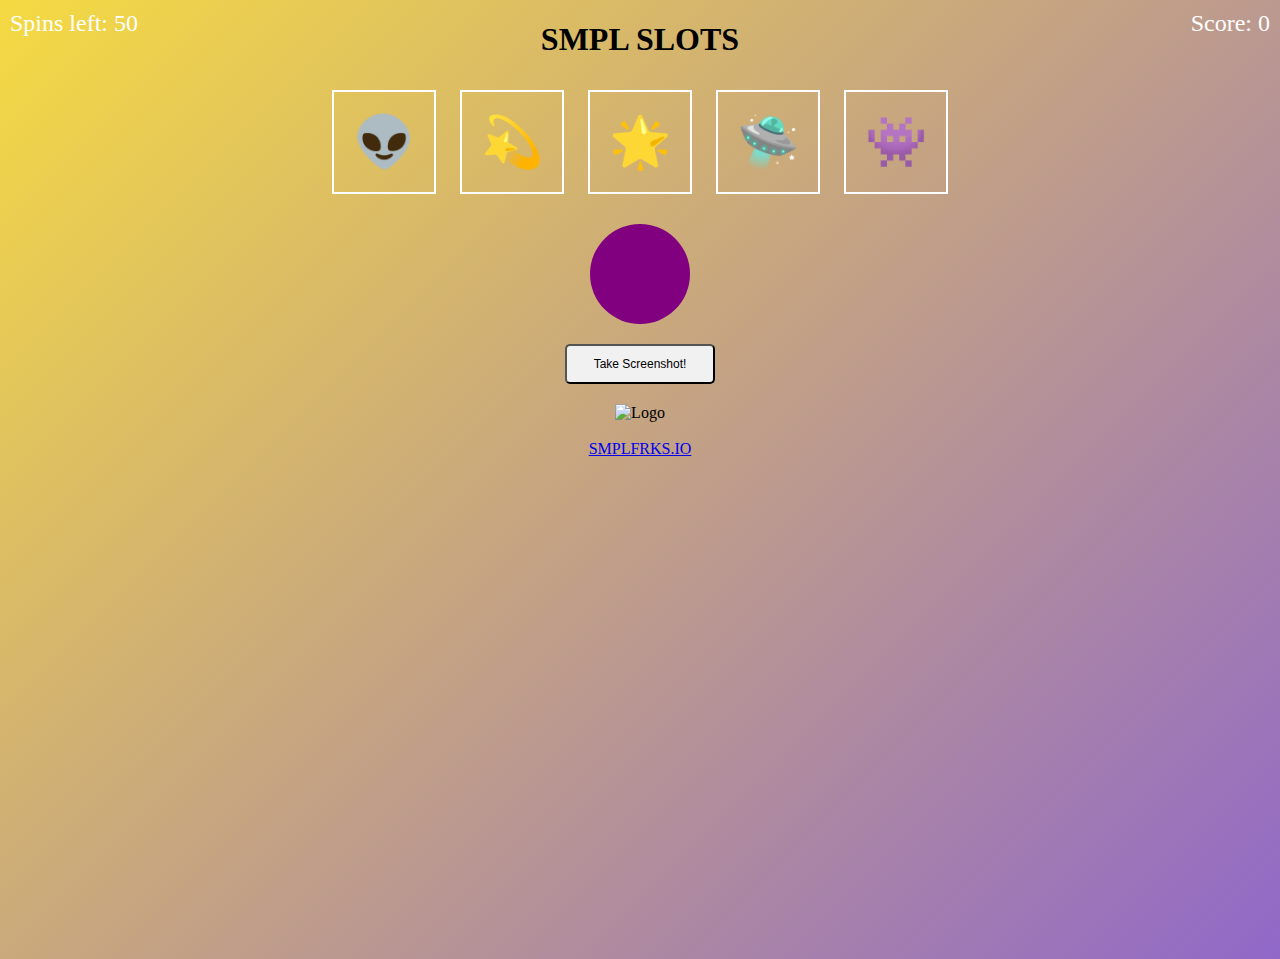
==== Index.html @ 3b2e76a9 "Add files via upload" ====
<!DOCTYPE html>
<html>
<head>
    <title>SMPL SLOTS</title>
    <style>
        body {
  background: linear-gradient(-45deg, #66eac9, #3ef1f4, #6f42f5, #f5da42);
  background-size: 400% 400%;
  animation: gradient 5s ease infinite;
  text-align: center;
  height: 100vh;
  padding-bottom: 30px
}

@keyframes gradient {
  0% {
    background-position: 0% 50%;
  }
  50% {
    background-position: 100% 50%;
  }
  100% {
    background-position: 0% 50%;
  }
}


@keyframes color-change {
  0% {
    background-color: ##66eac9;
  }
  25% {
    background-color: #3ef1f4;
  }
  40% {
    background-color: #9370DB;
  }
  60% {
    background-color: #FFA500;
  }
  80% {
    background-color: #7FFFD4;
  }
  100% {
    background-color: #00FFFF;
  }

}
input[type="file"] {
  display: none;
}
        .emoji-box {
            display: inline-flex;
            justify-content: center;
            align-items: center;
            width: 100px;
            height: 100px;
            font-size: 50px;
            border: 2px solid white;
            margin: 10px;
            animation: spin 2s linear infinite;
        }
        @keyframes spin {
            0% { transform: rotate(0deg); }
            100% { transform: rotate(360deg); }
        }
        .spin-button {
            display: block;
            justify-content: center;
            text-align: bottom;
            text-align: bottom;
            justify-content: middle
            align-items: middle;
            margin: 20px auto;
            width: 100px;
            height: 100px;
            font-size: 24px;
            background-color: #800080;
            border-radius: 50%;
            cursor: pointer;
        }
        .score {
            position: absolute;
            top: 10px;
            right: 10px;
            font-size: 24px;
            color: white;
        }
        .spin-ticker {
            position: absolute;
            top: 10px;
            left: 10px;
            font-size: 24px;
            color: white;
        }
        .screenshot-button {
            display: block;
            justify-content: center;
            align-items: center;
            margin: 20px auto;
            width: 150px;
            height: 40px;
            font-size: 12px;
            background-color: #f1f1f1;
            border-radius: 5px;
            cursor: pointer;
        }
    </style>

    <style>
    .logo-container {
      display: flex;
      justify-content: center;
    }
    
    .logo-container img {
      max-width: 100%;
    }
  </style>
</head>
<body>
  
        
  </div>
</body>
</html>

    <style>
        /* CSS styles... */
    </style>
    <script>
        function updateDateTime() {
            var date = new Date();
            var options = { weekday: 'long', year: 'numeric', month: 'long', day: 'numeric', hour: '2-digit', minute: '2-digit', second: '2-digit' };
            var formattedDate = date.toLocaleDateString('en-US', options);
            document.getElementById('date-time').textContent = formattedDate;
        }
        setInterval(updateDateTime, 1000); // Update every second
    </script>
</head>


<body>
    <!-- Rest of your HTML content... -->
    <div id="date-time" style="position: center; top: 10px; left: 10px; font-size: 16px; color: white;"></div>
    <script>
        // Rest of your JavaScript code...
    </script>
    <script src="https://html2canvas.hertzen.com/dist/html2canvas.min.js"></script>
</head>
<body>
    <h1>SMPL SLOTS</h1>
    <div class="emoji-box">👽</div>
    <div class="emoji-box">💫</div>
    <div class="emoji-box">🌟</div>
    <div class="emoji-box">🛸</div>
    <div class="emoji-box">👾</div>
    <div class="spin-button" onclick="spin()"> </div>


    <div id="score" class="score">Score: 0</div>
    <div id="spin-ticker" class="spin-ticker">Spins left: 50</div>
    <button class="screenshot-button" onclick="takeScreenshot()">Take Screenshot!</button>

    <script>
        var spinsLeft = 50;
        var score = 0;

        function spin() {
            if (spinsLeft > 0) {
                var emojiBoxes = document.getElementsByClassName("emoji-box");
                var emojis = ["💩", "💫", "🌟", "🛸", "👾"];
                for (var i = 0; i < emojiBoxes.length; i++) {
                    var randomIndex = Math.floor(Math.random() * emojis.length);
                    var emoji = emojis[randomIndex];
                    emojiBoxes[i].textContent = emoji;
                    if (i === 0) {
                        score += getValue(emoji);
                    }
                }
                spinsLeft--;
                document.getElementById("spin-ticker").textContent = "Spins left: " + spinsLeft;
                document.getElementById("score").textContent = "Score: " + score;
            }
        }

        function getValue(emoji) {
            switch (emoji) {
                case "💩":
                    return -500;
                case "💫":
                    return 20;
                case "🌟":
                    return 30;
                case "🛸":
                    return 100;
                case "👾":
                    return 500;
                default:
                    return 0;
            }
        }




    function takeScreenshot() {
        html2canvas(document.body).then(function(canvas) {
            var link = document.createElement('a');
            link.href = canvas.toDataURL();
            link.download = 'screenshot.png';
            link.click();
        });
    }


</script>

    <script src="https://html2canvas.hertzen.com/dist/html2canvas.min.js"></script>

    <footer>
    <img src="https://i.ibb.co/Xpv7g0V/SMPLFRKSLOGOadssd.png" alt="Logo"><br>
    <br><a href="https://www.smplfrks.io">SMPLFRKS.IO</a>
  </footer>
</body>
</html>
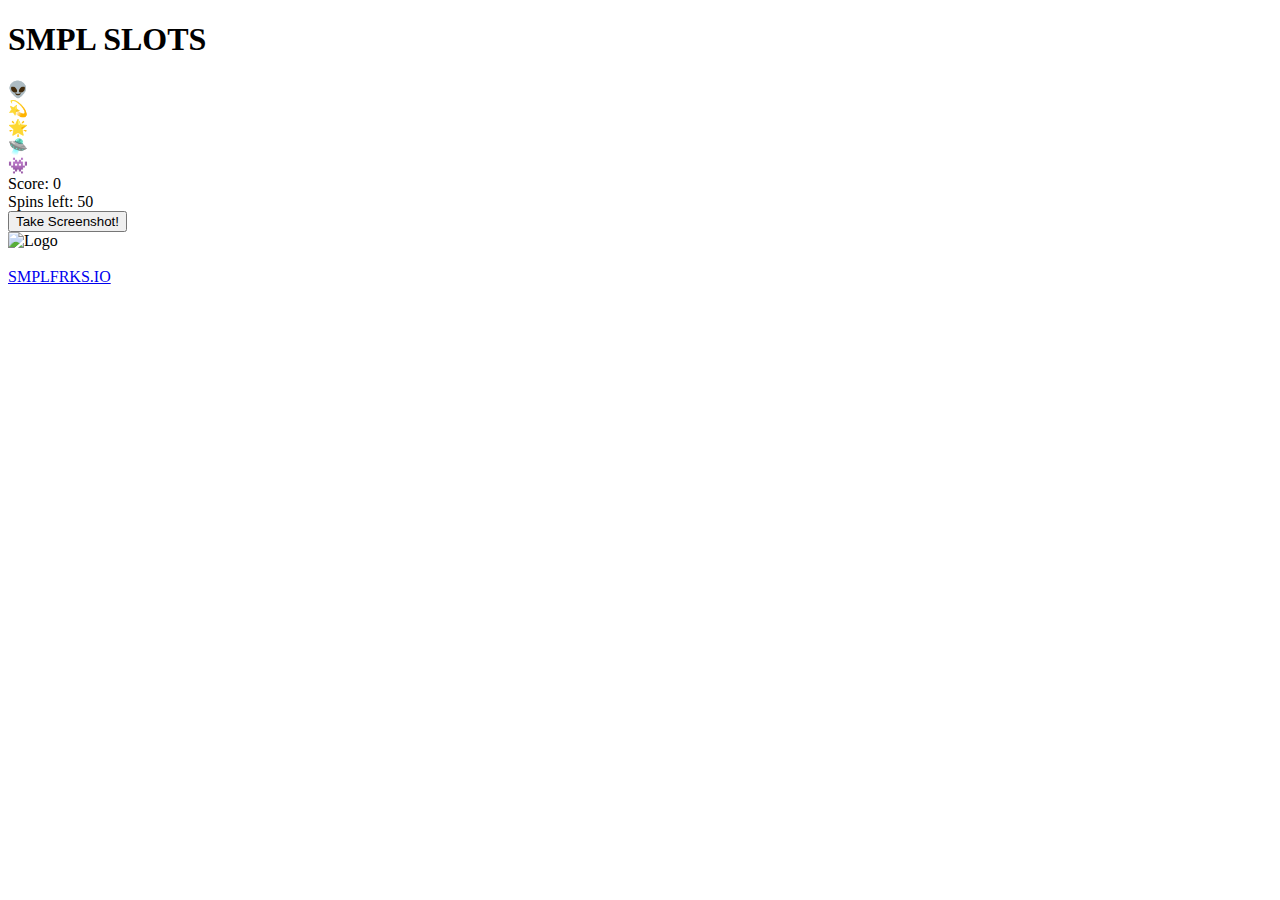
==== commit 31508342: "Add files via upload" ====
--- a/Index.html
+++ b/Index.html
@@ -1,226 +1,28 @@
 <!DOCTYPE html>
-<html>
+<html lang="en">
 <head>
     <title>SMPL SLOTS</title>
-    <style>
-        body {
-  background: linear-gradient(-45deg, #66eac9, #3ef1f4, #6f42f5, #f5da42);
-  background-size: 400% 400%;
-  animation: gradient 5s ease infinite;
-  text-align: center;
-  height: 100vh;
-  padding-bottom: 30px
-}
-
-@keyframes gradient {
-  0% {
-    background-position: 0% 50%;
-  }
-  50% {
-    background-position: 100% 50%;
-  }
-  100% {
-    background-position: 0% 50%;
-  }
-}
-
-
-@keyframes color-change {
-  0% {
-    background-color: ##66eac9;
-  }
-  25% {
-    background-color: #3ef1f4;
-  }
-  40% {
-    background-color: #9370DB;
-  }
-  60% {
-    background-color: #FFA500;
-  }
-  80% {
-    background-color: #7FFFD4;
-  }
-  100% {
-    background-color: #00FFFF;
-  }
-
-}
-input[type="file"] {
-  display: none;
-}
-        .emoji-box {
-            display: inline-flex;
-            justify-content: center;
-            align-items: center;
-            width: 100px;
-            height: 100px;
-            font-size: 50px;
-            border: 2px solid white;
-            margin: 10px;
-            animation: spin 2s linear infinite;
-        }
-        @keyframes spin {
-            0% { transform: rotate(0deg); }
-            100% { transform: rotate(360deg); }
-        }
-        .spin-button {
-            display: block;
-            justify-content: center;
-            text-align: bottom;
-            text-align: bottom;
-            justify-content: middle
-            align-items: middle;
-            margin: 20px auto;
-            width: 100px;
-            height: 100px;
-            font-size: 24px;
-            background-color: #800080;
-            border-radius: 50%;
-            cursor: pointer;
-        }
-        .score {
-            position: absolute;
-            top: 10px;
-            right: 10px;
-            font-size: 24px;
-            color: white;
-        }
-        .spin-ticker {
-            position: absolute;
-            top: 10px;
-            left: 10px;
-            font-size: 24px;
-            color: white;
-        }
-        .screenshot-button {
-            display: block;
-            justify-content: center;
-            align-items: center;
-            margin: 20px auto;
-            width: 150px;
-            height: 40px;
-            font-size: 12px;
-            background-color: #f1f1f1;
-            border-radius: 5px;
-            cursor: pointer;
-        }
-    </style>
-
-    <style>
-    .logo-container {
-      display: flex;
-      justify-content: center;
-    }
-    
-    .logo-container img {
-      max-width: 100%;
-    }
-  </style>
+    <link rel="stylesheet" href="styles.css">
 </head>
 <body>
-  
-        
-  </div>
-</body>
-</html>
-
-    <style>
-        /* CSS styles... */
-    </style>
-    <script>
-        function updateDateTime() {
-            var date = new Date();
-            var options = { weekday: 'long', year: 'numeric', month: 'long', day: 'numeric', hour: '2-digit', minute: '2-digit', second: '2-digit' };
-            var formattedDate = date.toLocaleDateString('en-US', options);
-            document.getElementById('date-time').textContent = formattedDate;
-        }
-        setInterval(updateDateTime, 1000); // Update every second
-    </script>
-</head>
-
-
-<body>
-    <!-- Rest of your HTML content... -->
-    <div id="date-time" style="position: center; top: 10px; left: 10px; font-size: 16px; color: white;"></div>
-    <script>
-        // Rest of your JavaScript code...
-    </script>
-    <script src="https://html2canvas.hertzen.com/dist/html2canvas.min.js"></script>
-</head>
-<body>
+    <div id="date-time" style="position: middle; top: 10px; left: 10px; font-size: 16px; color: white;"></div>
     <h1>SMPL SLOTS</h1>
     <div class="emoji-box">👽</div>
     <div class="emoji-box">💫</div>
     <div class="emoji-box">🌟</div>
     <div class="emoji-box">🛸</div>
     <div class="emoji-box">👾</div>
-    <div class="spin-button" onclick="spin()"> </div>
-
-
+    <div class="spin-button"></div>
     <div id="score" class="score">Score: 0</div>
     <div id="spin-ticker" class="spin-ticker">Spins left: 50</div>
-    <button class="screenshot-button" onclick="takeScreenshot()">Take Screenshot!</button>
+    <button class="screenshot-button">Take Screenshot!</button>
 
-    <script>
-        var spinsLeft = 50;
-        var score = 0;
-
-        function spin() {
-            if (spinsLeft > 0) {
-                var emojiBoxes = document.getElementsByClassName("emoji-box");
-                var emojis = ["💩", "💫", "🌟", "🛸", "👾"];
-                for (var i = 0; i < emojiBoxes.length; i++) {
-                    var randomIndex = Math.floor(Math.random() * emojis.length);
-                    var emoji = emojis[randomIndex];
-                    emojiBoxes[i].textContent = emoji;
-                    if (i === 0) {
-                        score += getValue(emoji);
-                    }
-                }
-                spinsLeft--;
-                document.getElementById("spin-ticker").textContent = "Spins left: " + spinsLeft;
-                document.getElementById("score").textContent = "Score: " + score;
-            }
-        }
-
-        function getValue(emoji) {
-            switch (emoji) {
-                case "💩":
-                    return -500;
-                case "💫":
-                    return 20;
-                case "🌟":
-                    return 30;
-                case "🛸":
-                    return 100;
-                case "👾":
-                    return 500;
-                default:
-                    return 0;
-            }
-        }
-
-
-
-
-    function takeScreenshot() {
-        html2canvas(document.body).then(function(canvas) {
-            var link = document.createElement('a');
-            link.href = canvas.toDataURL();
-            link.download = 'screenshot.png';
-            link.click();
-        });
-    }
-
-
-</script>
+    <footer>
+        <img src="https://i.ibb.co/Xpv7g0V/SMPLFRKSLOGOadssd.png" alt="Logo"><br><br>
+        <a href="https://www.smplfrks.io">SMPLFRKS.IO</a>
+    </footer>
 
     <script src="https://html2canvas.hertzen.com/dist/html2canvas.min.js"></script>
-
-    <footer>
-    <img src="https://i.ibb.co/Xpv7g0V/SMPLFRKSLOGOadssd.png" alt="Logo"><br>
-    <br><a href="https://www.smplfrks.io">SMPLFRKS.IO</a>
-  </footer>
+    <script src="script.js"></script>
 </body>
 </html>
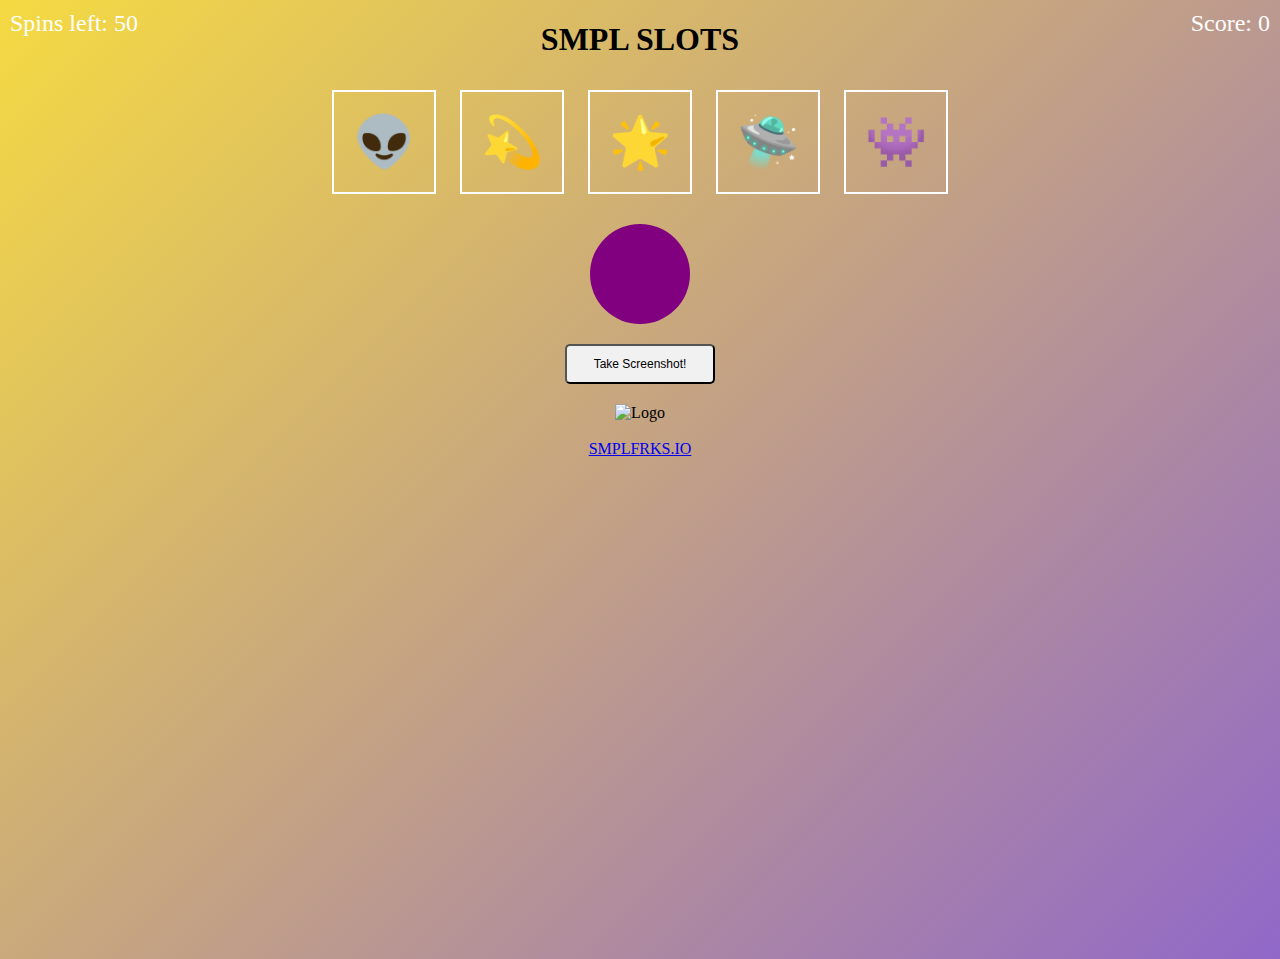
==== commit 543be981: "Add files via upload" ====
--- a/Index.html
+++ b/Index.html
@@ -1,28 +1,210 @@
 <!DOCTYPE html>
 <html lang="en">
-<head>
     <title>SMPL SLOTS</title>
-    <link rel="stylesheet" href="styles.css">
-</head>
+    <style>
+        body {
+            background: linear-gradient(-45deg, #66eac9, #3ef1f4, #6f42f5, #f5da42);
+            background-size: 400% 400%;
+            animation: gradient 5s ease infinite;
+            text-align: center;
+            height: 100vh;
+            padding-bottom: 30px;
+        }
+
+        @keyframes gradient {
+            0% {
+                background-position: 0% 50%;
+            }
+            50% {
+                background-position: 100% 50%;
+            }
+            100% {
+                background-position: 0% 50%;
+            }
+        }
+
+        @keyframes color-change {
+            0% {
+                background-color: #66eac9;
+            }
+            25% {
+                background-color: #3ef1f4;
+            }
+            40% {
+                background-color: #9370DB;
+            }
+            60% {
+                background-color: #FFA500;
+            }
+            80% {
+                background-color: #7FFFD4;
+            }
+            100% {
+                background-color: #00FFFF;
+            }
+        }
+
+        input[type="file"] {
+            display: none;
+        }
+
+        .emoji-box {
+            display: inline-flex;
+            justify-content: center;
+            align-items: center;
+            width: 100px;
+            height: 100px;
+            font-size: 50px;
+            border: 2px solid white;
+            margin: 10px;
+            animation: spin 2s linear infinite;
+        }
+
+        @keyframes spin {
+            0% { transform: rotate(0deg); }
+            100% { transform: rotate(360deg); }
+        }
+
+        .spin-button {
+            display: block;
+            justify-content: center;
+            text-align: bottom;
+            text-align: bottom;
+            justify-content: middle;
+            align-items: middle;
+            margin: 20px auto;
+            width: 100px;
+            height: 100px;
+            font-size: 24px;
+            background-color: #800080;
+            border-radius: 50%;
+            cursor: pointer;
+        }
+
+        .score {
+            position: absolute;
+            top: 10px;
+            right: 10px;
+            font-size: 24px;
+            color: white;
+        }
+
+        .spin-ticker {
+            position: absolute;
+            top: 10px;
+            left: 10px;
+            font-size: 24px;
+            color: white;
+        }
+
+        .screenshot-button {
+            display: block;
+            justify-content: center;
+            align-items: center;
+            margin: 20px auto;
+            width: 150px;
+            height: 40px;
+            font-size: 12px;
+            background-color: #f1f1f1;
+            border-radius: 5px;
+            cursor: pointer;
+        }
+
+        .logo-container {
+            display: flex;
+            justify-content: center;
+        }
+
+        .logo-container img {
+            max-width: 100%;
+        }
+   
+    .logo-container {
+      display: flex;
+      justify-content: center;
+      max-width: 100%;
+    }
+  </style>
+    <script>
+        function updateDateTime() {
+            var date = new Date();
+            var options = { weekday: 'long', year: 'numeric', month: 'long', day: 'numeric', hour: '2-digit', minute: '2-digit', second: '2-digit' };
+            var formattedDate = date.toLocaleDateString('en-US', options);
+            document.getElementById('date-time').textContent = formattedDate;
+        }
+        setInterval(updateDateTime, 1000); // Update every second
+    </script>
+
 <body>
+    <!-- Rest of your HTML content... -->
     <div id="date-time" style="position: middle; top: 10px; left: 10px; font-size: 16px; color: white;"></div>
+    <script>
+        // Rest of your JavaScript code...
+    </script>
+    <script src="https://html2canvas.hertzen.com/dist/html2canvas.min.js"></script>
     <h1>SMPL SLOTS</h1>
     <div class="emoji-box">👽</div>
     <div class="emoji-box">💫</div>
     <div class="emoji-box">🌟</div>
     <div class="emoji-box">🛸</div>
     <div class="emoji-box">👾</div>
-    <div class="spin-button"></div>
+    <div class="spin-button" onclick="spin()"> </div>
     <div id="score" class="score">Score: 0</div>
     <div id="spin-ticker" class="spin-ticker">Spins left: 50</div>
-    <button class="screenshot-button">Take Screenshot!</button>
+    <button class="screenshot-button" onclick="takeScreenshot()">Take Screenshot!</button>
 
     <footer>
         <img src="https://i.ibb.co/Xpv7g0V/SMPLFRKSLOGOadssd.png" alt="Logo"><br><br>
         <a href="https://www.smplfrks.io">SMPLFRKS.IO</a>
     </footer>
 
-    <script src="https://html2canvas.hertzen.com/dist/html2canvas.min.js"></script>
-    <script src="script.js"></script>
+    <script>
+        var spinsLeft = 50;
+        var score = 0;
+
+        function spin() {
+            if (spinsLeft > 0) {
+                var emojiBoxes = document.getElementsByClassName("emoji-box");
+                var emojis = ["💩", "💫", "🌟", "🛸", "👾"];
+                for (var i = 0; i < emojiBoxes.length; i++) {
+                    var randomIndex = Math.floor(Math.random() * emojis.length);
+                    var emoji = emojis[randomIndex];
+                    emojiBoxes[i].textContent = emoji;
+                    if (i === 0) {
+                        score += getValue(emoji);
+                    }
+                }
+                spinsLeft--;
+                document.getElementById("spin-ticker").textContent = "Spins left: " + spinsLeft;
+                document.getElementById("score").textContent = "Score: " + score;
+            }
+        }
+
+        function getValue(emoji) {
+            switch (emoji) {
+                case "💩":
+                    return -500;
+                case "💫":
+                    return 20;
+                case "🌟":
+                    return 30;
+                case "🛸":
+                    return 100;
+                case "👾":
+                    return 500;
+                default:
+                    return 0;
+            }
+        }
+
+    function takeScreenshot() {
+        html2canvas(document.body).then(function(canvas) {
+            var link = document.createElement('a');
+            link.href = canvas.toDataURL();
+            link.download = 'screenshot.png';
+            link.click();
+        });
+    }
+    </script>
 </body>
-</html>
+</html>